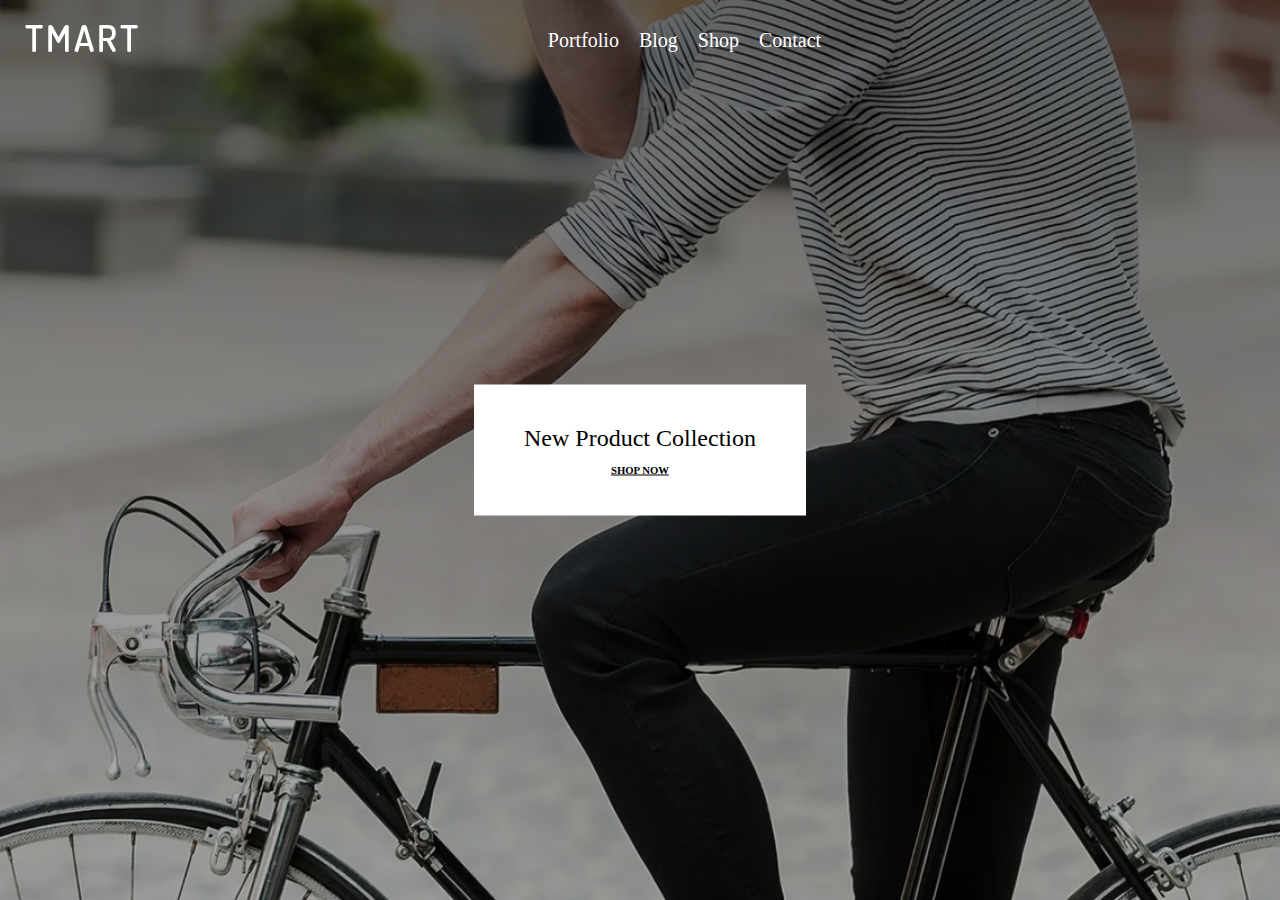
==== index.html @ c2b777bb "Task Completed" ====
<!DOCTYPE html>
<html lang="en">
<head>
    <meta charset="UTF-8">
    <meta http-equiv="X-UA-Compatible" content="IE=edge">
    <meta name="viewport" content="width=device-width, initial-scale=1.0">
    <!-- font awesome icons -->
<link rel="stylesheet" href="https://cdnjs.cloudflare.com/ajax/libs/font-awesome/6.4.0/css/all.min.css"
    integrity="sha512-iecdLmaskl7CVkqkXNQ/ZH/XLlvWZOJyj7Yy7tcenmpD1ypASozpmT/E0iPtmFIB46ZmdtAc9eNBvH0H/ZpiBw=="
    crossorigin="anonymous" referrerpolicy="no-referrer" />
    <link rel="stylesheet" href="./assets/css/styles.css">
    <title>Ecommerce-website</title>
</head>
<body>
    <header>
        <nav>
            <div class="image">
                <img src="./assets//images/logo_white.png"/>
            </div>
            <ul class="links">
                <li>
                    <a>Portfolio</a>
                </li>
                <li>
                    <a>Blog</a>
                </li>
                <li>
                    <a>Shop</a>
                </li>
                <li>
                    <a>Contact</a>
                </li>
            </ul>
            <div class="icons">
                <div>
                    <i class="fa-regular fa-user"></i>
                </div>
                <div> 
                    <i class="fa-solid fa-cart-shopping"></i> 
                </div>
                <div>
                    <i class="fa-solid fa-bars"></i>
                </div>
            </div>
        </nav>
        <!-- Hero -->
         <div class="hero_content">
            <div class="content">
                <p>New Product Collection</p>
                <h6>
                    <a>SHOP NOW</a>
                </h6>
            </div>
        </div>
    </header>
    <!-- <main>
        <div class="wraper_shop_now">
            <div class="shop">
                <img src="./assets/images/furn.jpg" class="shop_image"/>
                <span class="shop_now">
                    <p>New Furniture Collection</p>
                    <h6 class="now">
                        SHOP NOW
                    </h6>
                    </span>
            </div>
            <div class="shop">
                <img src="./assets/images/bask.jpg" class="shop_image"/>
                <span class="shop_now">
                    <p>New Baskets Collection</p>
                    <h6 class="now">SHOP NOW</h6>
                </span>
            </div>

        </div>
    </main> -->
</body>
</html>
---- assets/css/styles.css ----
*{
    padding: 0;
    margin: 0;
    box-sizing: border-box;
}

body {
    
    overflow-x: hidden;
    /* Hide horizontal scrollbar */
}

header{
    background: linear-gradient(rgba(0,0,0,0.6), rgba(0,0,0,0.3)), url('../images/hero.jpg');
    background-position: center;
    background-size: cover;
    width: 100%;
    height: 100vh;
    position: relative;
}




nav{
    display: flex;
    align-items: center;
    justify-content: space-between;
}

.links{
    display: flex;
    align-items: center;
}

li>a{
    font-size: 20px;
    color: white;
}

.icons {
    display: flex;
    align-items: center;
    color: white;
}

.hero_content{
            margin: 0;
            position: absolute;
            top: 50%;
            left: 50%;
            -ms-transform: translate(-50%, -50%);
            transform: translate(-50%, -50%);
        
}

.content{
    display: flex;
        align-items: center;
        justify-content: center;
        flex-direction: column;
}

.content>p{
    font-size: 24px;
}

.content>h6>a{
    text-decoration: underline;
}
li{
    list-style: none;
}


.line {
    height: 5px;
    background: black;
}

.now{
    position: relative;
}

.now::after{
    content: "";
    display: block;
    width: 24px;
    height: 2px;
    background:rgb(88, 88, 88);
    position: absolute;
    top: 5px;
    left: 72px;
}

main{
    padding: 20px;
}

.shop{
    position: relative;
}

.shop_now{
    position: absolute;
    left: 0;
    top: 50%;
    padding-left: 20px;
}
@media only screen and (max-width: 567px) {
    header {
            padding: 25px;
    
        }

                 .hero_content {
                     background-color: white;
                     padding: 20px 20px;
                 }
        .content{
            text-align: center;
        }
}

@media only screen and (max-width: 768px) {
    header {
            padding: 25px;
        }
    .links{
        display: none;
    }

}

@media only screen and (max-width: 1024px) {
    header {
        width: 100vw;
        height: 100vh;
        padding: 25px;

    }

    .links {
        gap: 20px;
    }

    .icons {
        gap: 12px;
    }

    .hero_content {
        background-color: white;
        padding: 40px 50px;
    }

    .content {
        gap: 12px;
    }

       
}



@media only screen and (max-width: 1600px) {
    header {
            width: 100vw;
            height: 100vh;
            padding: 25px;
    
        }

                .links {
                    gap: 20px;
                }
        
                .icons {
                    gap: 12px;
                }
        
                .hero_content {
                    background-color: white;
                    padding: 40px 50px;
                }
        
                .content {
                    gap: 12px;
                }

                .wraper_shop_now{
                    display: flex;
                    align-items: center;
                    justify-content: center;
                    gap: 24px;
                }
}
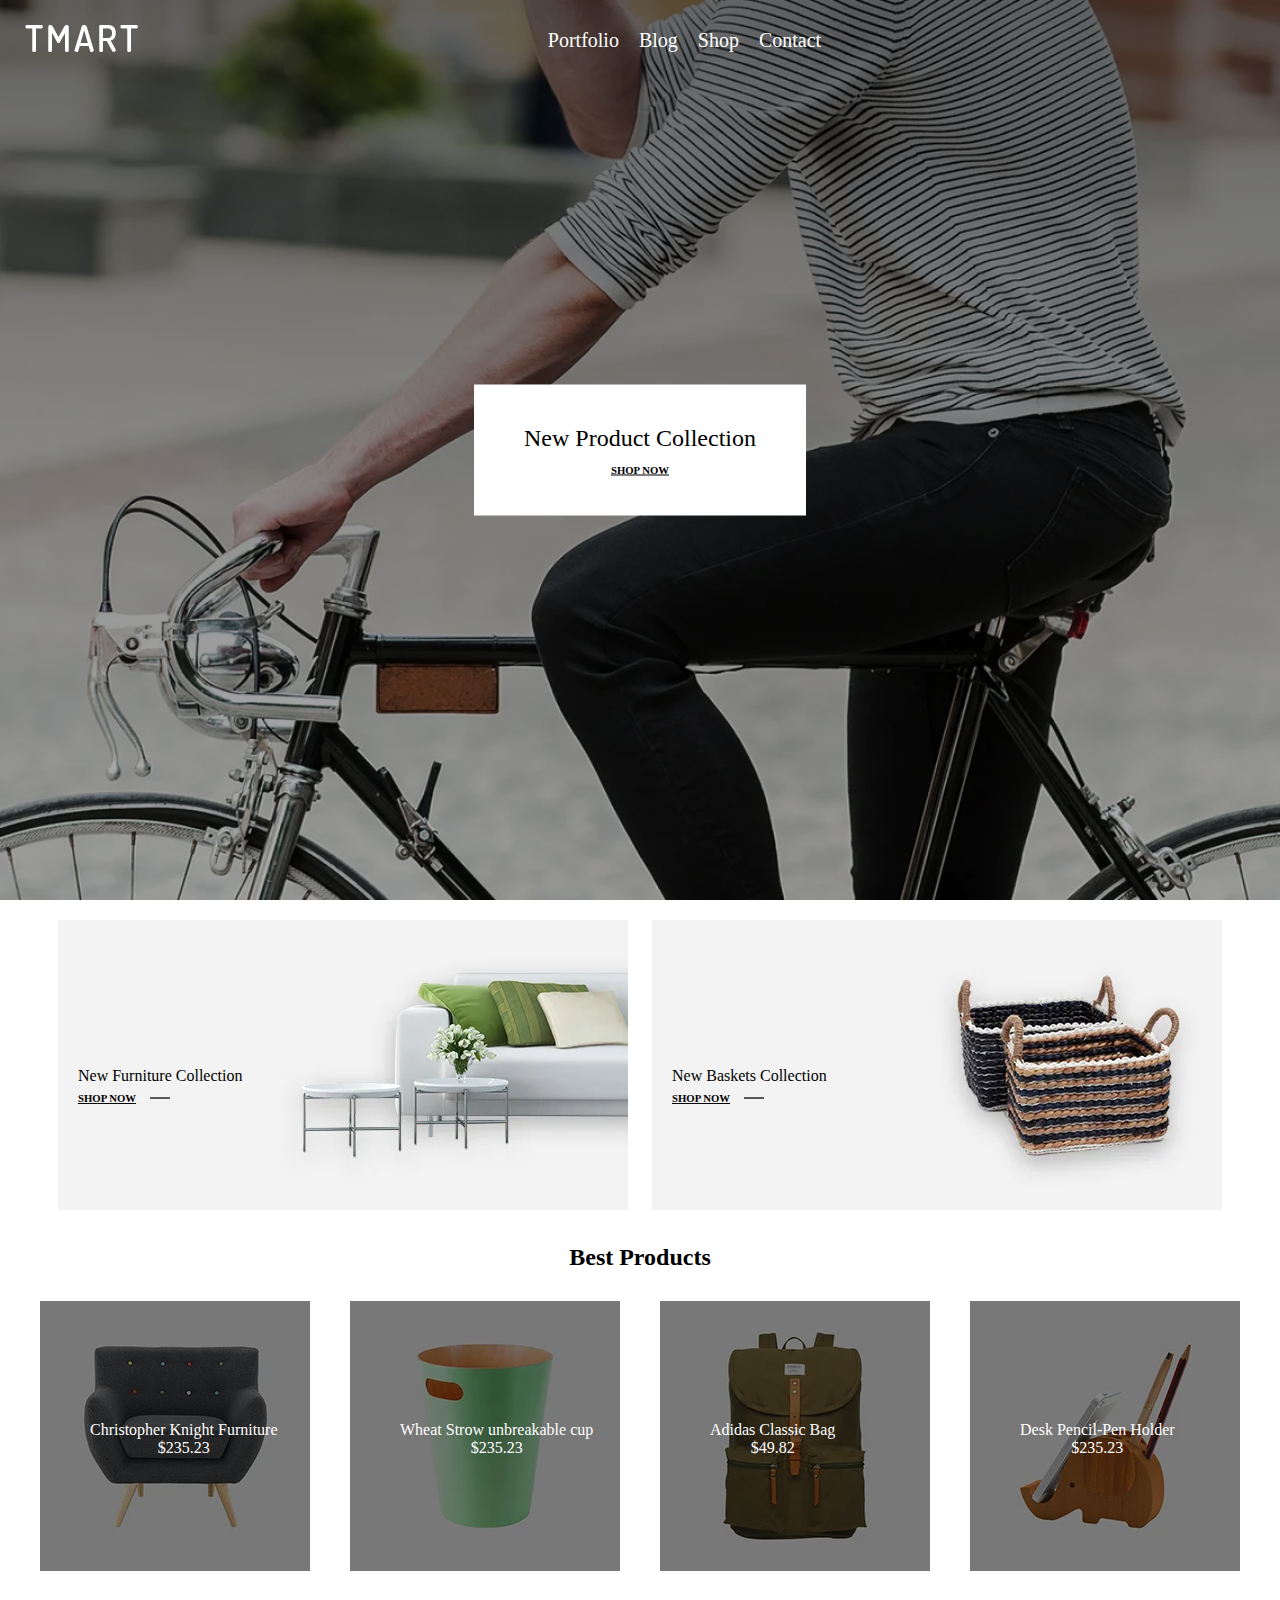
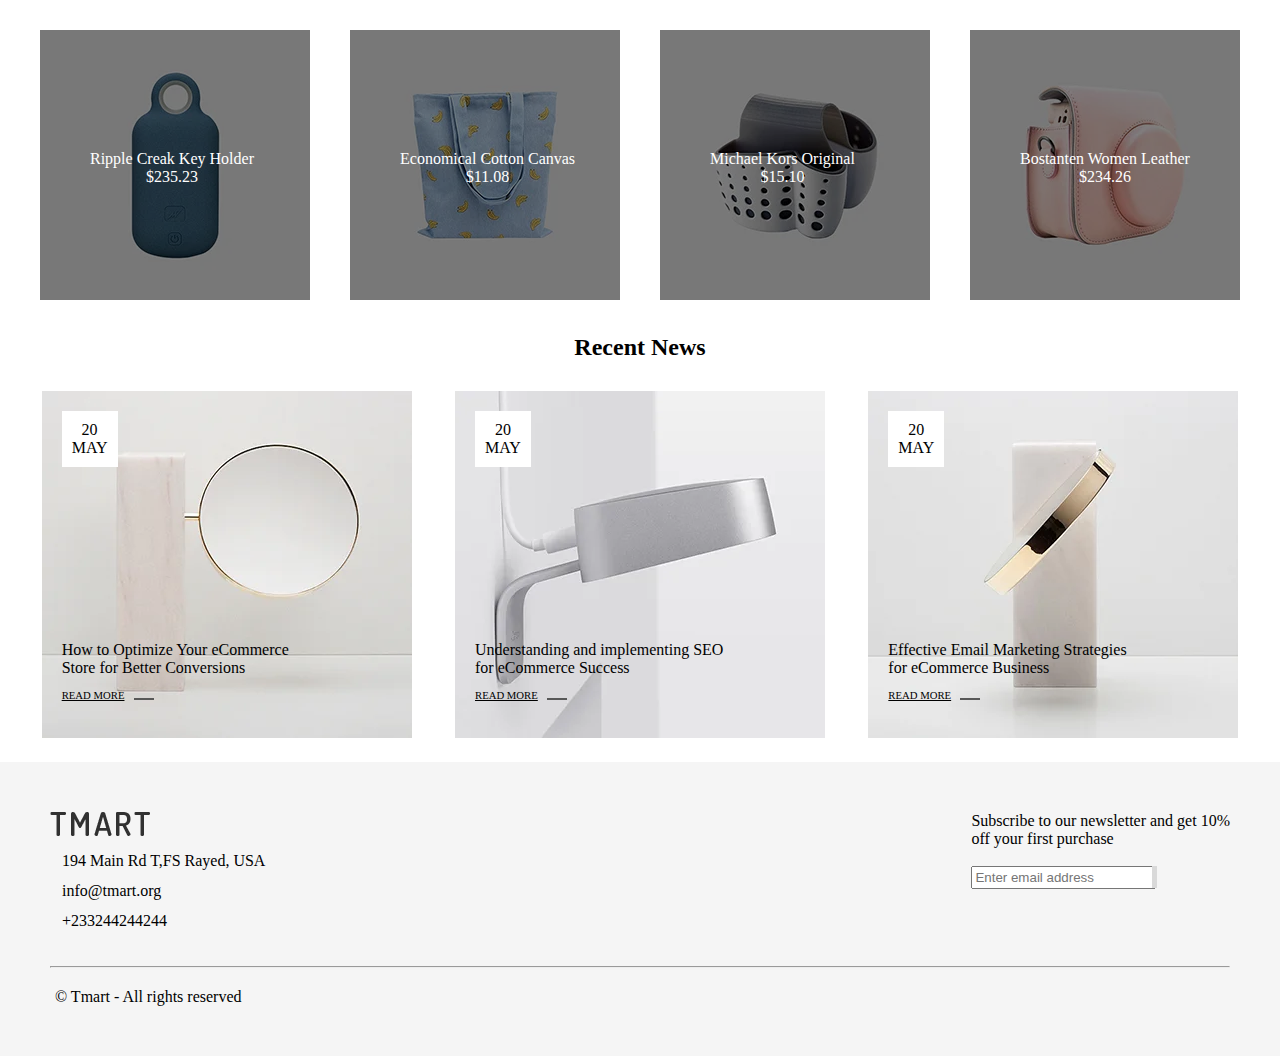
==== commit fc19428b: "Task Completed" ====
--- a/index.html
+++ b/index.html
@@ -15,7 +15,7 @@
     <header>
         <nav>
             <div class="image">
-                <img src="./assets//images/logo_white.png"/>
+                <img src="./assets//images/logo_white.png" alt="logo"/>
             </div>
             <ul class="links">
                 <li>
@@ -53,10 +53,13 @@
             </div>
         </div>
     </header>
-    <!-- <main>
+    <!-- main products -->
+    <main>
         <div class="wraper_shop_now">
             <div class="shop">
-                <img src="./assets/images/furn.jpg" class="shop_image"/>
+                <div class="">
+                    <img src="./assets/images/furn.jpg" class="shop_image"/>
+                </div>
                 <span class="shop_now">
                     <p>New Furniture Collection</p>
                     <h6 class="now">
@@ -73,6 +76,148 @@
             </div>
 
         </div>
-    </main> -->
+        <section>
+            <h2>Best Products</h2>
+            <div class="wrapper_product">
+                <div class="product">
+                    <img src="./assets/images/pr1.png" class="product_image" alt="product_image"/>
+                    <span class="product_content">
+                        <p>Christopher Knight Furniture</p>
+                        <p>$235.23</p>
+                    </span>
+                </div>
+                <div class="product">
+                    <img src="./assets/images/pr2.png" class="product_image" alt="product_image" />
+                    <span class="product_content">
+                        <p>Wheat Strow unbreakable cup</p>
+                        <p>$235.23</p>
+                    </span>
+                </div>
+                <div class="product">
+                    <img src="./assets/images/pr3.png" class="product_image" alt="product_image" />
+                    <span class="product_content">
+                        <p>Adidas Classic Bag</p>
+                        <p>$49.82</p>
+                    </span>
+                </div>
+                <div class="product">
+                    <img src="./assets/images/pr4.png" class="product_image" alt="product_image"/>
+                    <span class="product_content">
+                        <p>Desk Pencil-Pen Holder</p>
+                        <p>$235.23</p>
+                    </span>
+                </div>
+                <div class="product">
+                    <img src="./assets/images/pr5.png" class="product_image" alt="product_image"/>
+                    <span class="product_content">
+                        <p>Ripple Creak Key Holder</p>
+                        <p>$235.23</p>
+                    </span>
+                </div>
+                <div class="product">
+                    <img src="./assets/images/pr6.png" class="product_image" alt="product_image"/>
+                    <span class="product_content">
+                        <p>Economical Cotton Canvas</p>
+                        <p>$11.08</p>
+                    </span>
+                </div>
+                <div class="product">
+                    <img src="./assets/images/pr7.png" class="product_image" alt="product_image"/>
+                    <span class="product_content">
+                        <p>Michael Kors Original</p>
+                        <p>$15.10</p>
+                    </span>
+                </div>
+                <div class="product">
+                    <img src="./assets/images/pr8.png" class="product_image" alt="product_image"/>
+                    <span class="product_content">
+                        <p>Bostanten Women Leather</p>
+                        <p>$234.26</p>
+                    </span>
+                </div>
+            </div>
+        </section>
+        <section>
+            <h2>Recent News</h2>
+            <div class="recent_news">
+                <div class="recent">
+                    <img src="./assets/images/b1.jpg" alt="recent_news_image" class="recent_news_image"/>
+                    <div class="recent_content">
+                        <span class="date">
+                            <p>20 </p>
+                            <span>MAY</span><br />
+                        </span>
+                        <span class="recent_text">
+                            <p>How to Optimize Your eCommerce Store for Better Conversions</p>
+                            <h6>READ MORE</h6>
+                        </span>
+                        
+                    </div>
+                </div>
+                <div class="recent">
+                    <img src="./assets/images/b2.jpg" alt="recent_news_image" class="recent_news_image" />
+                    <div class="recent_content">
+                        <span class="date">
+                            <p>20 </p>
+                            <span>MAY</span><br />
+                        </span>
+                        <span class="recent_text">
+                            <p>Understanding and implementing SEO for eCommerce Success</p>
+                            <h6>READ MORE</h6>
+                        </span>
+                
+                    </div>
+                </div>
+            <div class="recent">
+                <img src="./assets/images/b3.jpg" alt="recent_news_image" class="recent_news_image" />
+                <div class="recent_content">
+                    <span class="date">
+                        <p>20 </p>
+                        <span>MAY</span><br />
+                    </span>
+                    <span class="recent_text">
+                        <p>Effective Email Marketing Strategies for eCommerce Business</p>
+                        <h6>READ MORE</h6>
+                    </span>
+                </div>
+            </div>
+            </div>
+        </section>
+    </main>
+    <!-- footer -->
+    <Footer>
+        <div class="footer_content">
+            <div class="footer_main_content">
+
+                <img src="./assets//images/logo.png" alt="logo"/>
+                <div >
+                    <div class="contact">
+                         <i class="fa-solid fa-location-dot"></i>
+                        <p>194 Main Rd T,FS Rayed, USA</p>
+                    </div>
+                    <div class="contact">
+                        <i class="fa-regular fa-envelope"></i>
+                        <p>info@tmart.org</p>
+                    </div>
+                    <div class="contact">
+                        <i class="fa-solid fa-phone-volume"></i>
+                        <p>+233244244244</p>
+                    </div> <br />
+                </div>
+            </div>
+            <div class="subscribe">
+                <p class="subscribe_p">Subscribe to our newsletter and get 10% </p>
+                <span class="break-point">off your first purchase</span> <br/> <br />
+                <span class="input">
+                        <input type="text" placeholder="Enter email address" style="padding: 2px"/>
+                        <i class="fa-solid fa-chevron-right" style="background: #D9D9D9; padding: 2.5px; margin-left: -4.5px;"></i>
+                    </span> 
+                </div>
+        </div><br />
+        <hr class="hr"/>
+        <div style="margin-left: 5px; margin-top: 20px;">
+            <p>© Tmart - All rights reserved</p>
+        </div>
+    </Footer>
 </body>
 </html>--- a/assets/css/styles.css
+++ b/assets/css/styles.css
@@ -1,196 +1,355 @@
-*{
-    padding: 0;
-    margin: 0;
-    box-sizing: border-box;
+* {
+  padding: 0;
+  margin: 0;
+  box-sizing: border-box;
 }
 
 body {
+  overflow-x: hidden;
+  /* Hide horizontal scrollbar */
+}
+body::-webkit-scrollbar {
+  width: 12px;               /* width of the entire scrollbar */
+}
+
+body::-webkit-scrollbar-track {
+  background: rgb(245, 243, 240);        /* color of the tracking area */
+}
+
+body::-webkit-scrollbar-thumb {
+  background-color: rgba(94, 255, 0, 0.5);    /* color of the scroll thumb */
+  border-radius: 20px;       /* roundness of the scroll thumb */
+  border: 3px solid orange;  /* creates padding around scroll thumb */
+}
+
+header {
+  background: linear-gradient(rgba(0, 0, 0, 0.6), rgba(0, 0, 0, 0.3)),
+    url("../images/hero.jpg");
+  background-position: center;
+  background-size: cover;
+  width: 100%;
+  height: 100vh;
+  position: relative;
+}
+
+nav {
+  display: flex;
+  align-items: center;
+  justify-content: space-between;
+}
+
+.links {
+  display: flex;
+  align-items: center;
+}
+
+li > a {
+  font-size: 20px;
+  color: white;
+}
+
+.icons {
+  display: flex;
+  align-items: center;
+  color: white;
+}
+
+.hero_content {
+  margin: 0;
+  position: absolute;
+  top: 50%;
+  left: 50%;
+  -ms-transform: translate(-50%, -50%);
+  transform: translate(-50%, -50%);
+}
+
+.content {
+  display: flex;
+  align-items: center;
+  justify-content: center;
+  flex-direction: column;
+}
+
+.content > p {
+  font-size: 24px;
+}
+
+.content > h6 > a {
+  text-decoration: underline;
+}
+li {
+  list-style: none;
+}
+
+.line {
+  height: 5px;
+  background: black;
+}
+
+.now {
+  position: relative;
+}
+
+.now::after {
+  content: "";
+  display: block;
+  width: 20px;
+  height: 2px;
+  background: rgb(88, 88, 88);
+  position: absolute;
+  top: 5px;
+  left: 72px;
+}
+
+main {
+  padding: 20px;
+}
+
+.shop {
+  position: relative;
+}
+
+.shop_now {
+  position: absolute;
+  left: 0;
+  top: 50%;
+  padding-left: 20px;
+}
+
+.shop_image {
+  max-width: 100%;
+}
+.shop_now > h6 {
+  margin-top: 7px;
+  text-decoration: underline;
+}
+
+section > h2 {
+  text-align: center;
+  margin: 30px;
+}
+
+.wrapper_product {
+  display: grid;
+  grid-template-columns: repeat(auto-fit, minmax(300px, 1fr));
+  
+  row-gap: 55px;
+  justify-items: center;
+}
+
+.product, .recent {
+  position: relative;
+}
+.product_image {
+  filter: brightness(0.5);
+  max-width: 100%;
+}
+
+.product_content {
+  position: absolute;
+  left: 50px;
+  top: 120px;
+  text-align: center;
+  color: white;
+}
+
+section > h2 {
+  text-align: center;
+  margin: 30px;
+}
+
+.recent_news{
+  display: grid;
+  grid-template-columns: repeat(auto-fit, minmax(300px, 1fr));
+  row-gap: 55px;
+  justify-items: center;
+}
+
+.date{
+  position: absolute;
+  top: -230px;
+  text-align: center;
+  background-color: white;
+  padding: 10px;
+  
+}
+.recent_content{
+  position: absolute;
+  top: 250px;
+  left: 20px;
+}
+
+.recent_text>p{
+  text-align: left;
+  width: 250px;
+  font-weight: 100;
+  margin-bottom: 12px;
+}
+.recent_text>h6{
+  font-weight: 200;
+  text-decoration: underline;
+}
+
+.recent_text>h6::after{
+  content: "";
+  display: block;
+  width: 20px;
+  height: 2px;
+  background: rgb(88, 88, 88);
+  position: absolute;
+  top: 57px;
+  left: 72px;
+}
+.recent_news_image{
+    min-width: 100%;
+}
+
+.hr{
+  max-width: 1200px;
+  margin: auto;
+}
+Footer{
+  background: #F5F5F5;
+  padding: 50px;
+}
+.footer_content{
+  display: flex;
+  justify-content: space-between;
+}
+
+.contact{
+  display: flex;
+  gap: 12px;
+  margin-top: 12px;
+}
+
+
+        
+/* media queries */
+
+@media only screen and (max-width: 360px) {
+  .shop_image {
+    width: 1px;
+  }
+  
+}
+@media only screen and (max-width: 567px) {
+  header {
+    padding: 25px;
+  }
+
+  .hero_content {
+    background-color: white;
+    padding: 20px 20px;
+  }
+  .content {
+    text-align: center;
+  }
+  .wraper_shop_now {
+    flex-direction: column;
+  }
+  .shop_image {
+    width: 200px;
+  }
+  .shop_now {
+    top: 30%;
+  }
+  .shop_now > p {
+    width: 100px;
+  }
+  Footer{
+  
+  padding: 20px;
+}
+  .footer_content{
+    flex-direction: column;
+     align-items: left;
     
-    overflow-x: hidden;
-    /* Hide horizontal scrollbar */
-}
-
-header{
-    background: linear-gradient(rgba(0,0,0,0.6), rgba(0,0,0,0.3)), url('../images/hero.jpg');
-    background-position: center;
-    background-size: cover;
-    width: 100%;
+  }
+}
+
+
+@media only screen and (max-width: 768px) {
+  header {
+    padding: 25px;
+  }
+  .links {
+    display: none;
+  }
+  .shop_image {
+    width: 350px;
+  }
+  .shop_now > p {
+    width: 100px;
+  }
+  .recent_news{
+    column-gap: 100px;
+  }
+  
+}  
+
+@media only screen and (max-width: 1024px) {
+  header {
+    width: 100vw;
     height: 100vh;
-    position: relative;
-}
-
-
-
-
-nav{
+    padding: 25px;
+  }
+
+  .links {
+    gap: 20px;
+  }
+
+  .icons {
+    gap: 12px;
+  }
+
+  .hero_content {
+    background-color: white;
+    padding: 40px 50px;
+  }
+
+  .content {
+    gap: 12px;
+  }
+  .recent_news{
+    column-gap: 50px;
+  }
+  /* .footer_content{
+    
+    align-items: center;
+    
+  } */
+}
+
+@media only screen and (max-width: 1600px) {
+  header {
+    width: 100vw;
+    height: 100vh;
+    padding: 25px;
+  }
+
+  .links {
+    gap: 20px;
+  }
+
+  .icons {
+    gap: 12px;
+  }
+
+  .hero_content {
+    background-color: white;
+    padding: 40px 50px;
+  }
+
+  .content {
+    gap: 12px;
+  }
+
+  .wraper_shop_now {
     display: flex;
     align-items: center;
-    justify-content: space-between;
-}
-
-.links{
-    display: flex;
-    align-items: center;
-}
-
-li>a{
-    font-size: 20px;
-    color: white;
-}
-
-.icons {
-    display: flex;
-    align-items: center;
-    color: white;
-}
-
-.hero_content{
-            margin: 0;
-            position: absolute;
-            top: 50%;
-            left: 50%;
-            -ms-transform: translate(-50%, -50%);
-            transform: translate(-50%, -50%);
-        
-}
-
-.content{
-    display: flex;
-        align-items: center;
-        justify-content: center;
-        flex-direction: column;
-}
-
-.content>p{
-    font-size: 24px;
-}
-
-.content>h6>a{
-    text-decoration: underline;
-}
-li{
-    list-style: none;
-}
-
-
-.line {
-    height: 5px;
-    background: black;
-}
-
-.now{
-    position: relative;
-}
-
-.now::after{
-    content: "";
-    display: block;
-    width: 24px;
-    height: 2px;
-    background:rgb(88, 88, 88);
-    position: absolute;
-    top: 5px;
-    left: 72px;
-}
-
-main{
-    padding: 20px;
-}
-
-.shop{
-    position: relative;
-}
-
-.shop_now{
-    position: absolute;
-    left: 0;
-    top: 50%;
-    padding-left: 20px;
-}
-@media only screen and (max-width: 567px) {
-    header {
-            padding: 25px;
-    
-        }
-
-                 .hero_content {
-                     background-color: white;
-                     padding: 20px 20px;
-                 }
-        .content{
-            text-align: center;
-        }
-}
-
-@media only screen and (max-width: 768px) {
-    header {
-            padding: 25px;
-        }
-    .links{
-        display: none;
-    }
-
-}
-
-@media only screen and (max-width: 1024px) {
-    header {
-        width: 100vw;
-        height: 100vh;
-        padding: 25px;
-
-    }
-
-    .links {
-        gap: 20px;
-    }
-
-    .icons {
-        gap: 12px;
-    }
-
-    .hero_content {
-        background-color: white;
-        padding: 40px 50px;
-    }
-
-    .content {
-        gap: 12px;
-    }
-
-       
-}
-
-
-
-@media only screen and (max-width: 1600px) {
-    header {
-            width: 100vw;
-            height: 100vh;
-            padding: 25px;
-    
-        }
-
-                .links {
-                    gap: 20px;
-                }
-        
-                .icons {
-                    gap: 12px;
-                }
-        
-                .hero_content {
-                    background-color: white;
-                    padding: 40px 50px;
-                }
-        
-                .content {
-                    gap: 12px;
-                }
-
-                .wraper_shop_now{
-                    display: flex;
-                    align-items: center;
-                    justify-content: center;
-                    gap: 24px;
-                }
-}+    justify-content: center;
+    gap: 24px;
+  }
+  
+}
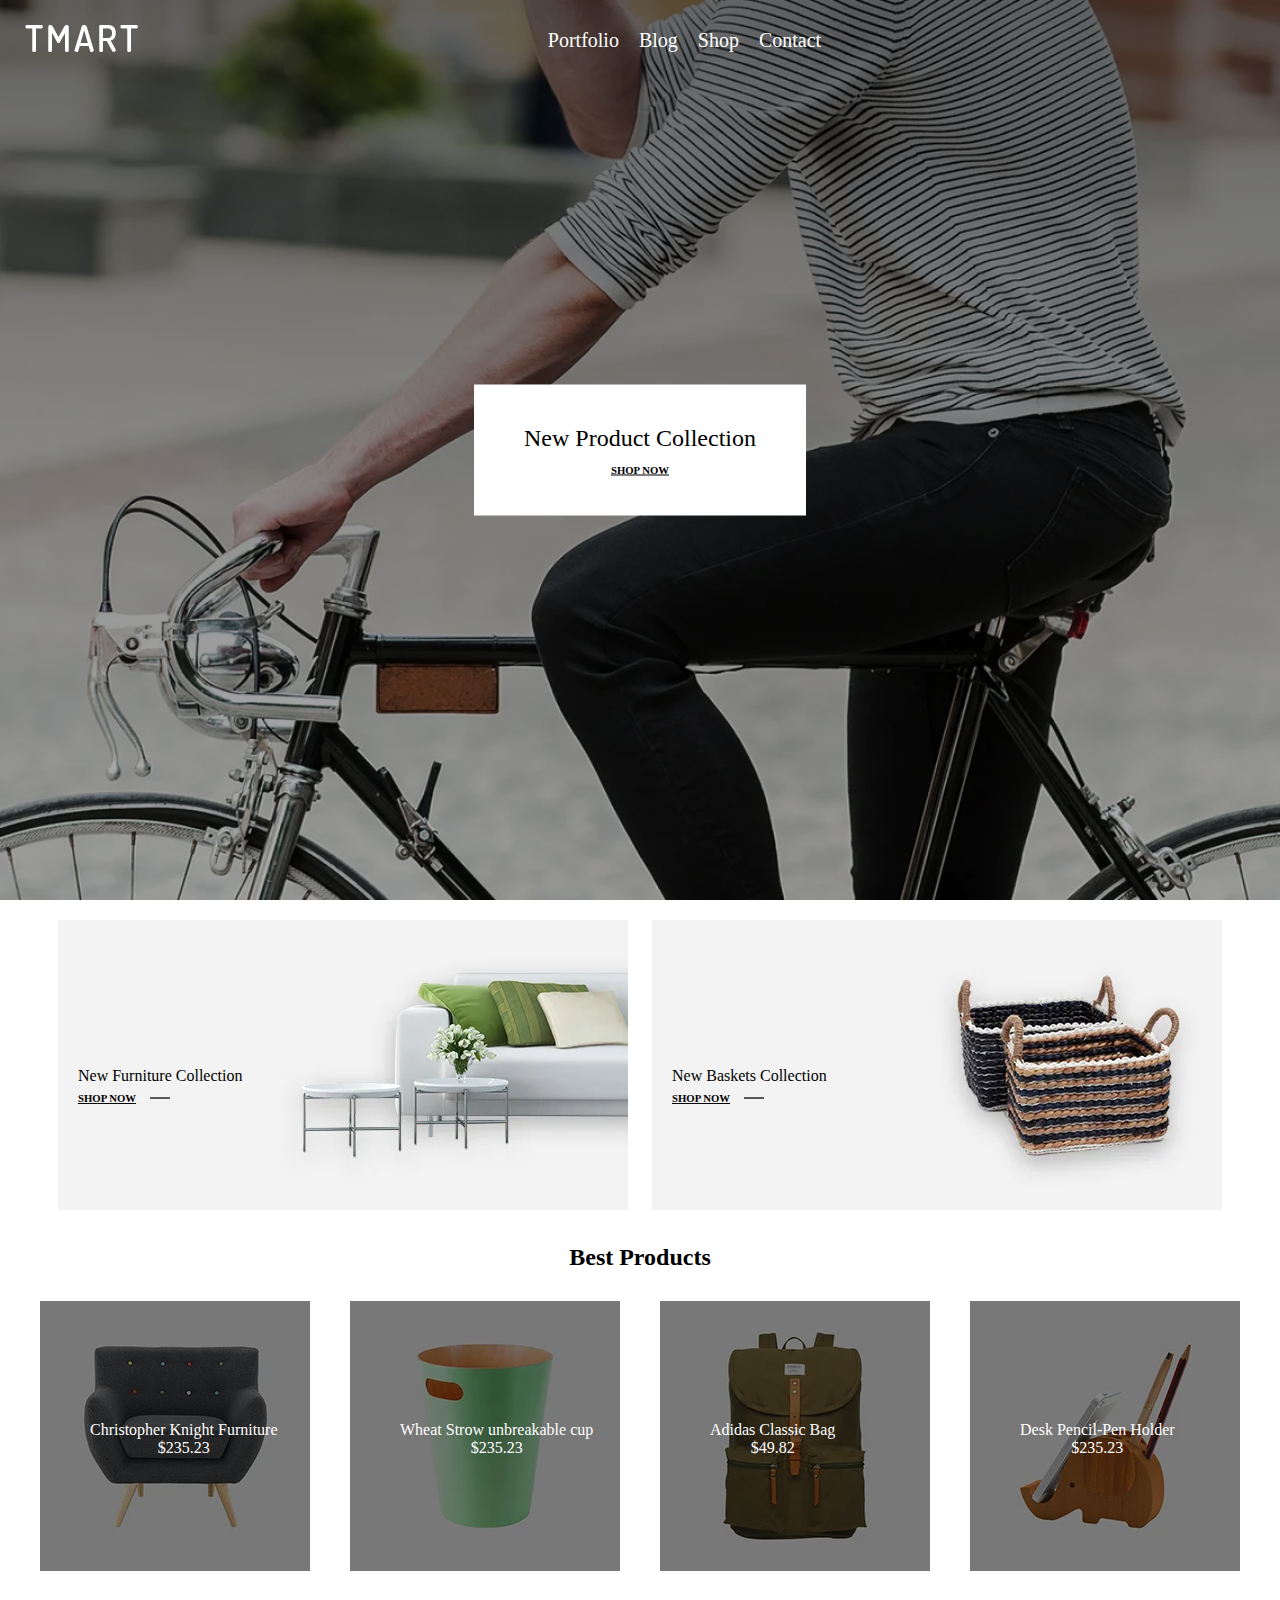
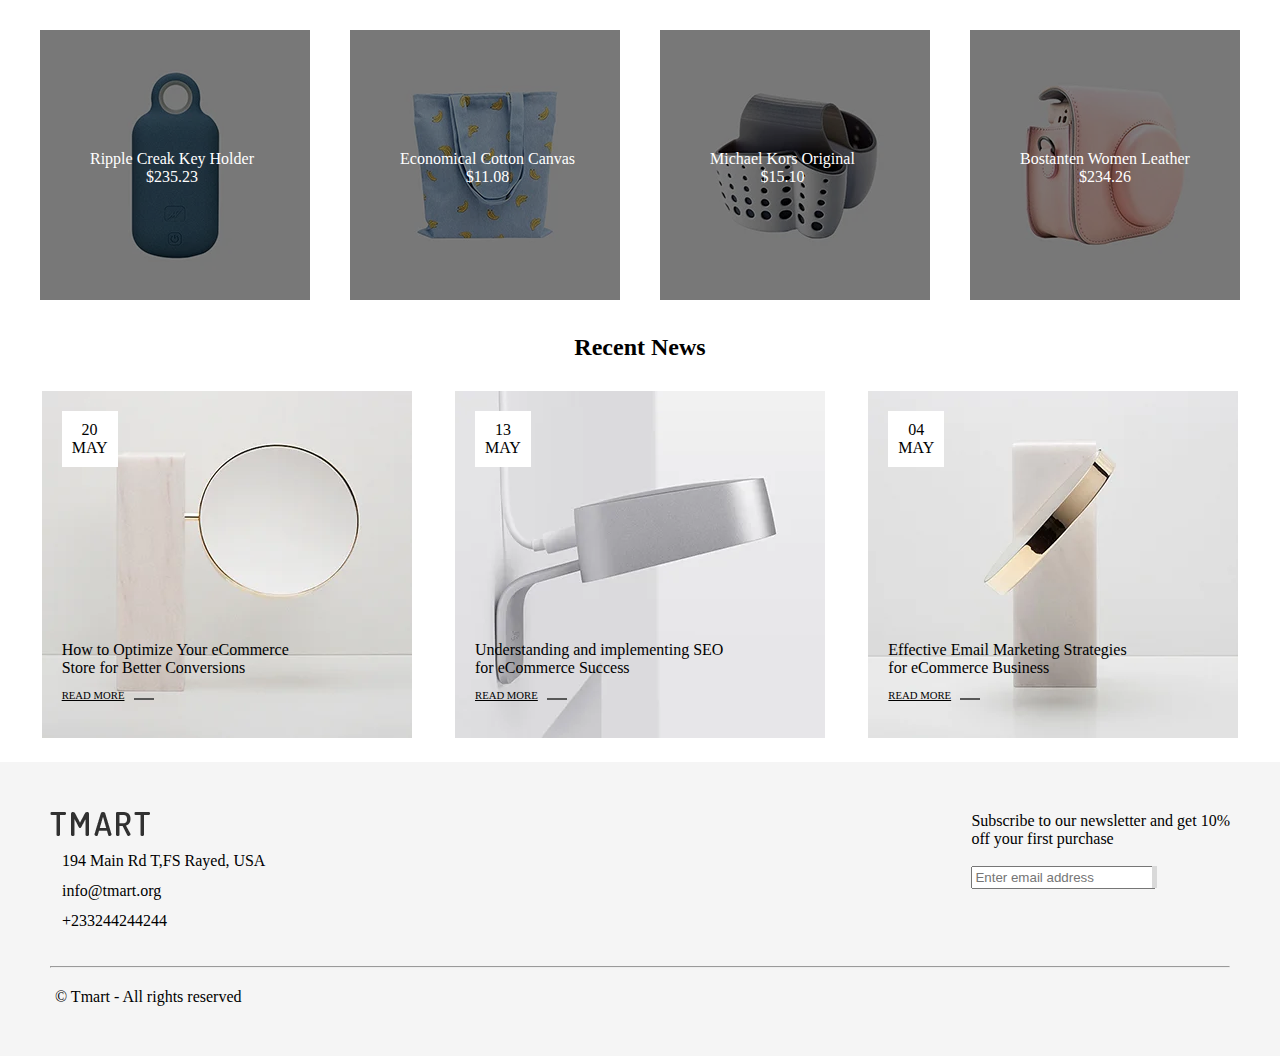
==== commit 262d64dc: "Task Completed" ====
--- a/index.html
+++ b/index.html
@@ -5,7 +5,7 @@
     <meta http-equiv="X-UA-Compatible" content="IE=edge">
     <meta name="viewport" content="width=device-width, initial-scale=1.0">
     <!-- font awesome icons -->
-<link rel="stylesheet" href="https://cdnjs.cloudflare.com/ajax/libs/font-awesome/6.4.0/css/all.min.css"
+    <link rel="stylesheet" href="https://cdnjs.cloudflare.com/ajax/libs/font-awesome/6.4.0/css/all.min.css"
     integrity="sha512-iecdLmaskl7CVkqkXNQ/ZH/XLlvWZOJyj7Yy7tcenmpD1ypASozpmT/E0iPtmFIB46ZmdtAc9eNBvH0H/ZpiBw=="
     crossorigin="anonymous" referrerpolicy="no-referrer" />
     <link rel="stylesheet" href="./assets/css/styles.css">
@@ -144,7 +144,7 @@
                     <img src="./assets/images/b1.jpg" alt="recent_news_image" class="recent_news_image"/>
                     <div class="recent_content">
                         <span class="date">
-                            <p>20 </p>
+                            <p>20</p>
                             <span>MAY</span><br />
                         </span>
                         <span class="recent_text">
@@ -158,7 +158,7 @@
                     <img src="./assets/images/b2.jpg" alt="recent_news_image" class="recent_news_image" />
                     <div class="recent_content">
                         <span class="date">
-                            <p>20 </p>
+                            <p>13</p>
                             <span>MAY</span><br />
                         </span>
                         <span class="recent_text">
@@ -172,7 +172,7 @@
                 <img src="./assets/images/b3.jpg" alt="recent_news_image" class="recent_news_image" />
                 <div class="recent_content">
                     <span class="date">
-                        <p>20 </p>
+                        <p>04</p>
                         <span>MAY</span><br />
                     </span>
                     <span class="recent_text">
--- a/assets/css/styles.css
+++ b/assets/css/styles.css
@@ -153,10 +153,7 @@
   color: white;
 }
 
-section > h2 {
-  text-align: center;
-  margin: 30px;
-}
+
 
 .recent_news{
   display: grid;
